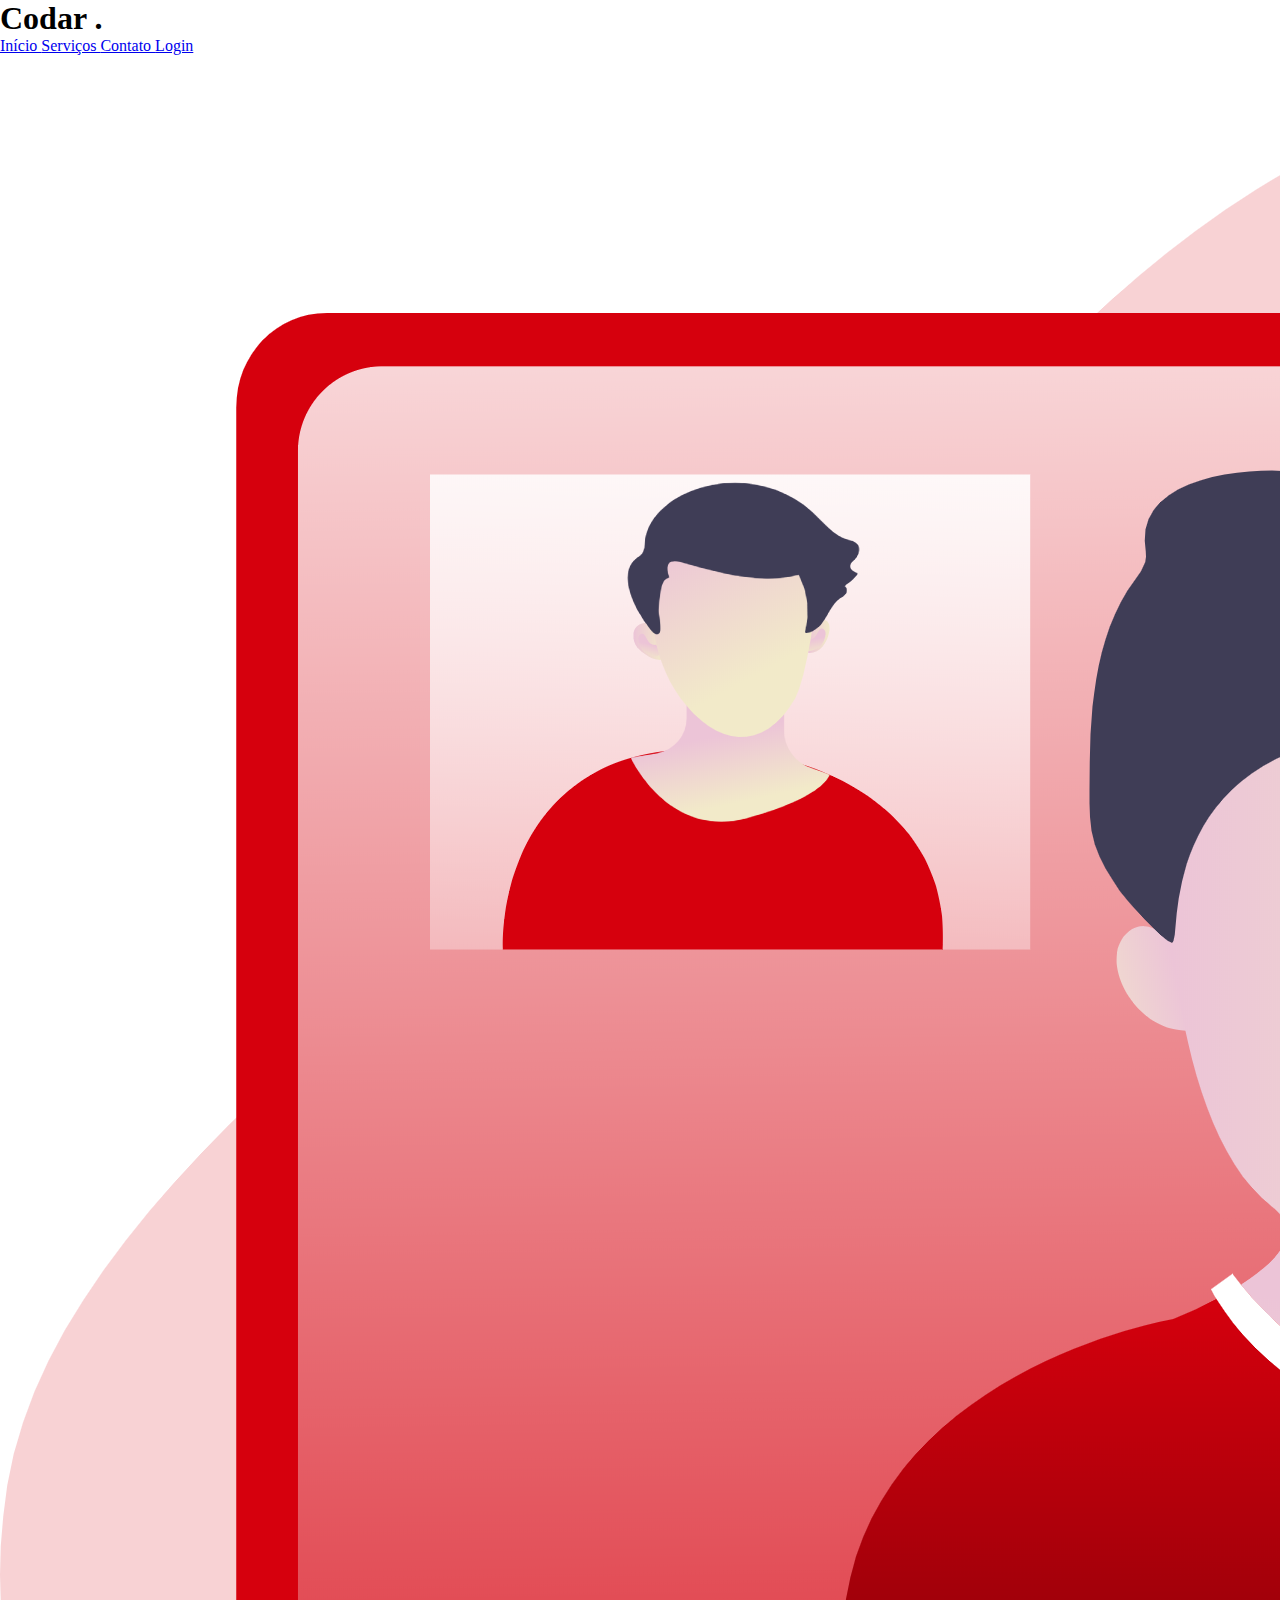
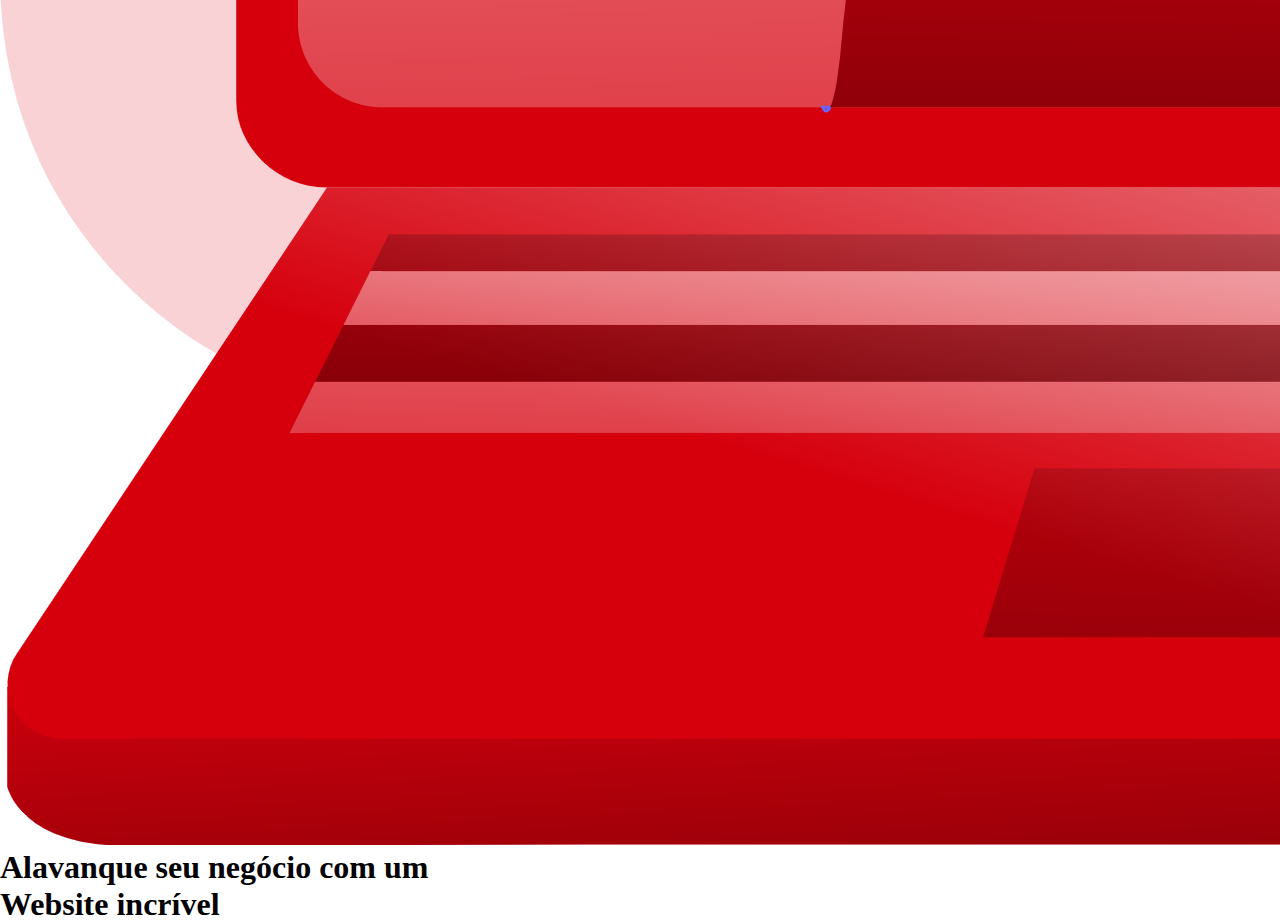
==== index.html @ 7724ab2d "First commit - html base" ====
<!DOCTYPE html>
<html lang="pt-BR">
<head>
    <meta charset="UTF-8">
    <meta name="viewport" content="width=device-width, initial-scale=1.0">
    <link rel="stylesheet" href="reset.css">
    <link rel="stylesheet" href="style.css">
    <title> Codar </title>
</head>
<body>
    <header class="main-header">
        <h1 class="title">Codar <span class="ponto">  . </span></h1>
            <nav class="main-nav">
                <a href="#"> Início </a>
                <a href="#"> Serviços </a>
                <a href="#"> Contato </a>
                <a class="login" href="#"> Login </a>
            </nav>
    </header>
    <main>
        <section class="image"> 
            <img src=".//assets/video_call.png" alt="Imagem tela da máquina">
        </section>
        <section class="description">
            <h1> <span class="black"> Alavanque seu negócio com um </span> <br> Website incrível</h1>
        </section>
    </main>
    
</body>
</html>
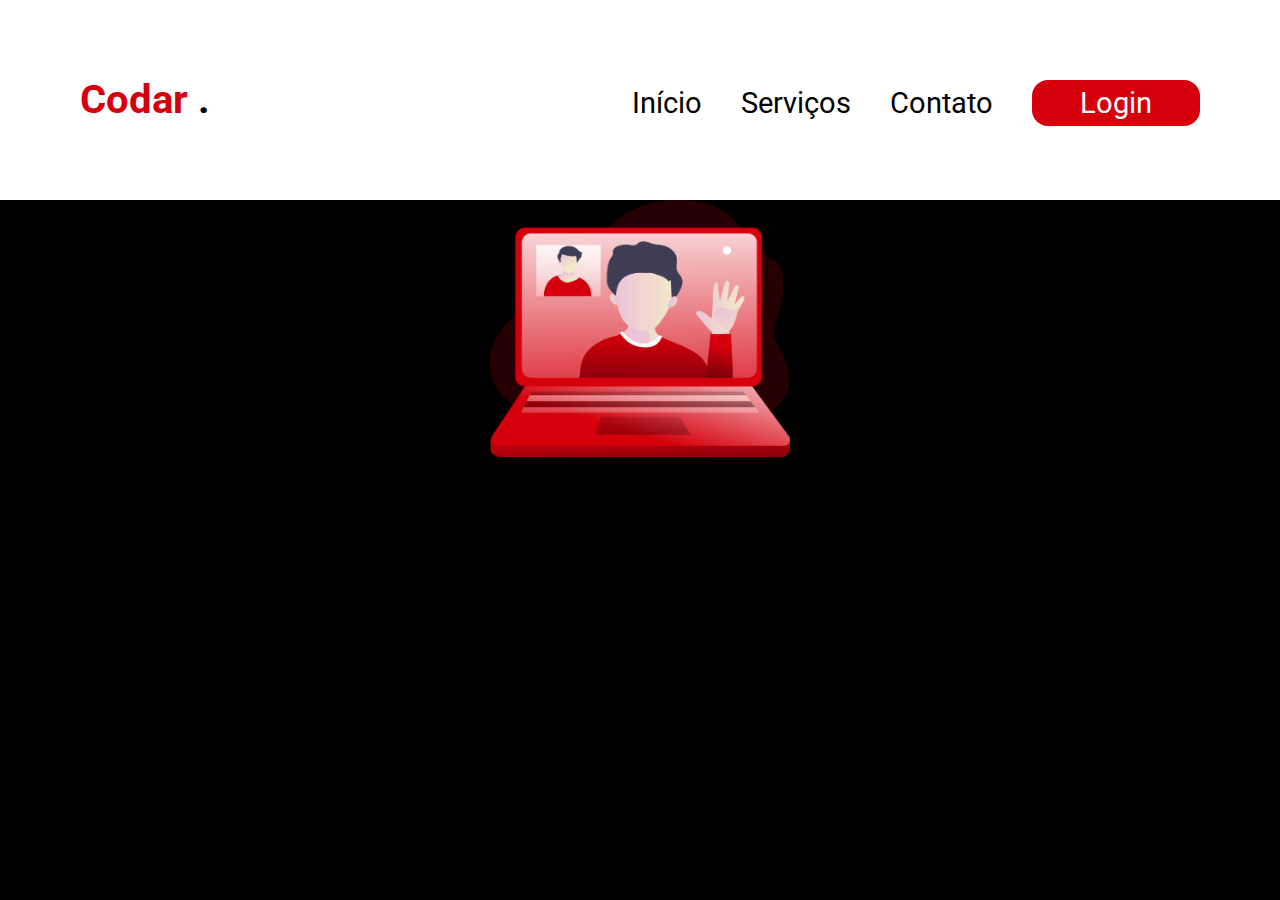
==== commit dd96e814: "Create the header and add style and reset css" ====
--- a/index.html
+++ b/index.html
@@ -18,10 +18,8 @@
             </nav>
     </header>
     <main>
-        <section class="image"> 
-            <img src=".//assets/video_call.png" alt="Imagem tela da máquina">
-        </section>
         <section class="description">
+            <img class="image" src="./assets/video_call.png" alt="Imagem tela">
             <h1> <span class="black"> Alavanque seu negócio com um </span> <br> Website incrível</h1>
         </section>
     </main>
--- a/style.css
+++ b/style.css
@@ -0,0 +1,87 @@
+@import url('https://fonts.googleapis.com/css2?family=Roboto&display=swap');
+
+
+body {
+    background-color: black;
+}
+
+.main-header {
+    padding: 5rem 5rem;
+    background-color:white;
+    font-family: "Roboto", sans-serif;
+    color: #D6000D;
+    font-size: 2.5rem;
+    display: flex;
+    justify-content: space-between;
+}
+
+.title {
+    font-weight: bold;
+}
+
+.main-header .ponto {
+    color: black;
+}
+
+.main-nav a:first-child {
+    margin-left: 0;
+}
+
+.main-nav a {
+    text-decoration: none;
+    margin-left: 2rem;
+    font-size: 1.8rem;
+    color: black;
+}
+
+.main-nav .login {
+    background-color: #D6000D;
+    padding: .4rem 3rem;
+    border-radius: 1rem;
+    color: white;
+}
+
+.login {
+    margin-top: 20px;
+}
+
+.login:hover {
+    background-color: #f02c39;
+}
+
+@media only screen and (max-width: 450px) {
+    .main-header {
+        width: 100%;
+        text-align: center;
+        display: flex;
+        justify-content: center;
+        align-items: center;
+        flex-direction: column;
+        padding: 4rem 0 2rem 0;
+    }
+
+    .main-header .title {
+        font-style: italic;
+    }
+
+    .main-header nav a {
+        font-size: 1rem;
+    }
+
+    nav .login {
+        font-size: 1.2rem;
+        margin-left: 0;
+    }
+}
+
+
+.description {
+    display: flex;
+    flex-direction: column;
+    align-items: center;
+}
+
+.image {
+    max-width: 300px;
+    
+}
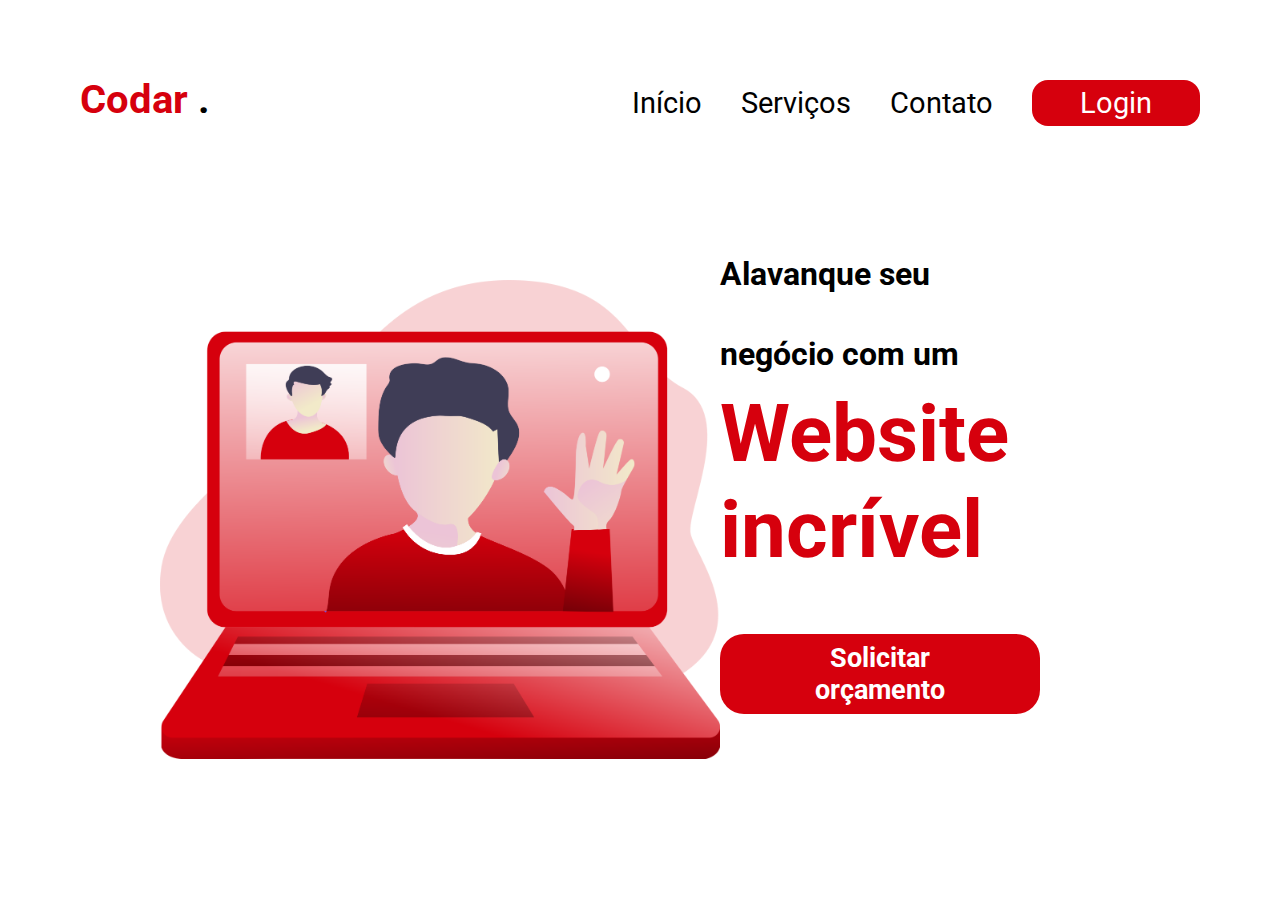
==== commit a7e56a13: "Inserting the responsive layout to main page" ====
--- a/index.html
+++ b/index.html
@@ -19,8 +19,15 @@
     </header>
     <main>
         <section class="description">
-            <img class="image" src="./assets/video_call.png" alt="Imagem tela">
-            <h1> <span class="black"> Alavanque seu negócio com um </span> <br> Website incrível</h1>
+            <div class="wrapper">
+                <div class="wrap-image">
+                    <img class="image" src="./assets/video_call.png" alt="Imagem tela">
+                </div>
+                <div class="wrap-description">
+                    <h1>  Alavanque seu negócio com um <br> <span class="red">  Website incrível </span> </h1>
+                    <button class="button"> Solicitar orçamento </button>
+                </div>
+            </div>
         </section>
     </main>
     
--- a/style.css
+++ b/style.css
@@ -1,9 +1,5 @@
 @import url('https://fonts.googleapis.com/css2?family=Roboto&display=swap');
 
-
-body {
-    background-color: black;
-}
 
 .main-header {
     padding: 5rem 5rem;
@@ -49,6 +45,62 @@
     background-color: #f02c39;
 }
 
+
+.image {
+    max-width: 35rem;
+}
+
+.wrapper {
+    display: flex;
+    justify-content: space-between;
+    align-items: center;
+}
+
+.wrap-image {
+    margin-left: 10rem;
+    margin-top: 5rem;
+}
+
+.wrap-description {
+    font-size: 2rem;
+    font-family: "Roboto", sans-serif;
+    margin-right: 15rem;
+    line-height: 5rem;
+    font-weight: 700;
+}
+
+.wrap-description .red {
+    font-size: 5rem;
+    font-weight: bold;
+    color: #D6000D;
+}
+
+.wrap-description .button {
+    background-color: #D6000D;
+    color: white;
+    margin-top: 3rem;
+    padding: .5rem 4rem;
+    border-radius: 1.5rem;
+    font-size: 1.7rem;
+}
+
+.button:hover {
+    background-color: #f02c39;
+    transition: 200ms;
+}
+
+.button:active {
+    transform: translateY(1.5px);
+}
+
+
+
+
+
+
+/*Responsivo*/
+
+
 @media only screen and (max-width: 450px) {
     .main-header {
         width: 100%;
@@ -57,7 +109,7 @@
         justify-content: center;
         align-items: center;
         flex-direction: column;
-        padding: 4rem 0 2rem 0;
+        padding: 3.3rem 0 2rem 0;
     }
 
     .main-header .title {
@@ -71,17 +123,41 @@
     nav .login {
         font-size: 1.2rem;
         margin-left: 0;
+        display: block;
     }
-}
 
+    .image {
+        max-width: 16rem;
+        justify-content: center;
+        align-items: center;
+        
+    }
 
-.description {
-    display: flex;
-    flex-direction: column;
-    align-items: center;
-}
+    .wrap-image {
+        margin-right: auto;
+        margin-left: auto;
+    }
 
-.image {
-    max-width: 300px;
-    
-}
+    .wrap-description {
+        font-size: 1.3rem;
+        line-height: 2rem;
+        margin-left: auto;
+        margin-right: auto;
+        margin-top: 1rem;
+    }
+
+    .wrap-description .red {
+        font-size: 2rem;
+    }
+
+    .wrap-description .button {
+        font-size: 1rem;
+        padding: .8rem 2rem;
+        margin-left: 2rem;
+    }
+
+    .wrapper {
+        display: flex;
+        flex-direction: column;
+    }
+}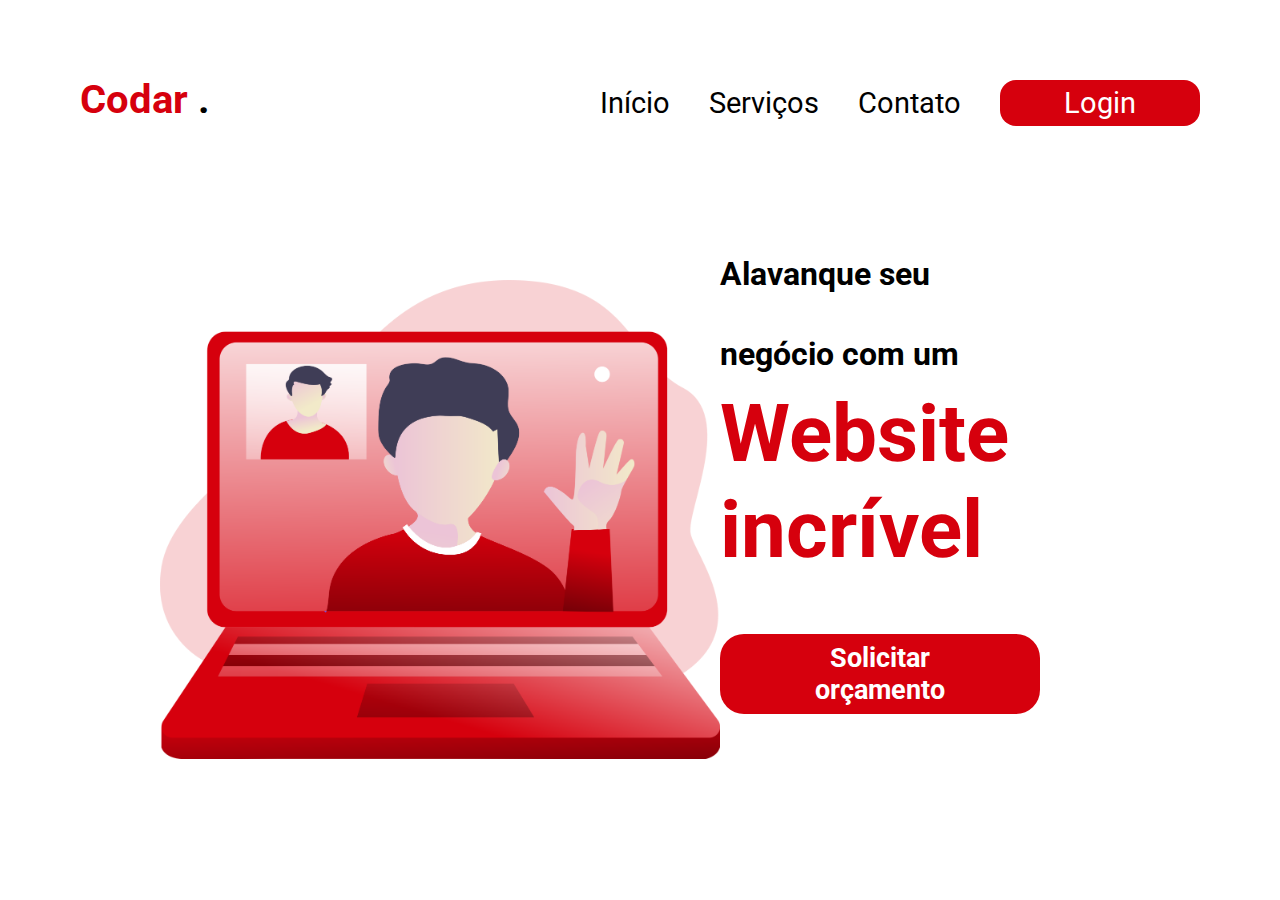
==== commit 8a76f557: "Criando a base da pagina de contato" ====
--- a/index.html
+++ b/index.html
@@ -11,9 +11,9 @@
     <header class="main-header">
         <h1 class="title">Codar <span class="ponto">  . </span></h1>
             <nav class="main-nav">
-                <a href="#"> Início </a>
-                <a href="#"> Serviços </a>
-                <a href="#"> Contato </a>
+                <a href="./index.html"> Início </a>
+                <a href="./servicos.html"> Serviços </a>
+                <a href="./contato.html"> Contato </a>
                 <a class="login" href="#"> Login </a>
             </nav>
     </header>
--- a/style.css
+++ b/style.css
@@ -23,6 +23,10 @@
     margin-left: 0;
 }
 
+.main-nav a:hover:last-child {
+    color: white;
+}
+
 .main-nav a {
     text-decoration: none;
     margin-left: 2rem;
@@ -30,9 +34,13 @@
     color: black;
 }
 
+.main-nav a:hover {
+    color: #D6000D;
+}
+
 .main-nav .login {
     background-color: #D6000D;
-    padding: .4rem 3rem;
+    padding: .4rem 4rem;
     border-radius: 1rem;
     color: white;
 }
@@ -42,7 +50,7 @@
 }
 
 .login:hover {
-    background-color: #f02c39;
+    background-color:#f02c39;
 }
 
 
@@ -109,7 +117,7 @@
         justify-content: center;
         align-items: center;
         flex-direction: column;
-        padding: 3.3rem 0 2rem 0;
+        padding: 3.3rem 0 0 0;
     }
 
     .main-header .title {
@@ -121,9 +129,9 @@
     }
 
     nav .login {
-        font-size: 1.2rem;
-        margin-left: 0;
+        margin-left: 0.938rem;
         display: block;
+        width: 4.375rem;
     }
 
     .image {
@@ -136,6 +144,7 @@
     .wrap-image {
         margin-right: auto;
         margin-left: auto;
+        margin-bottom: 2rem;
     }
 
     .wrap-description {
@@ -152,8 +161,8 @@
 
     .wrap-description .button {
         font-size: 1rem;
-        padding: .8rem 2rem;
-        margin-left: 2rem;
+        padding: .4rem 2rem;
+        margin-left: 2.5rem;
     }
 
     .wrapper {
